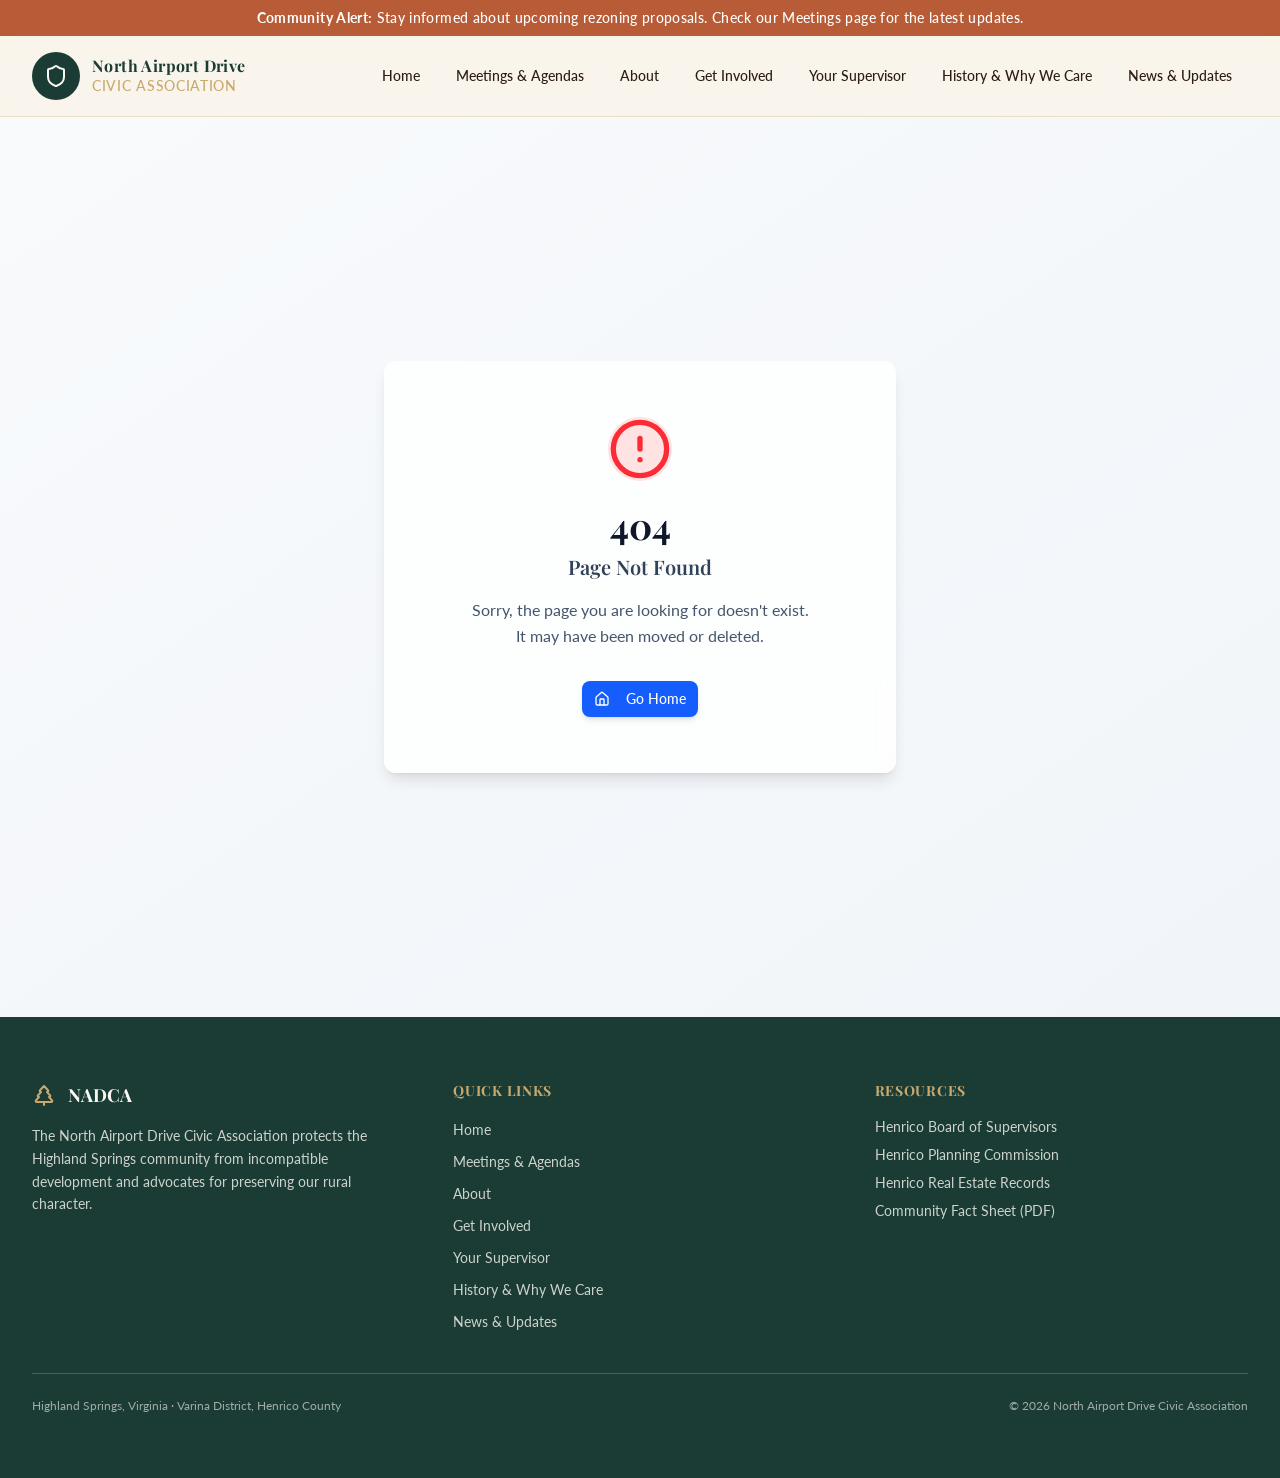
==== index.html @ dca9fa7f "2" ====
<!doctype html>
<html lang="en">

  <head>
    <meta charset="UTF-8" />
    <meta
      name="viewport"
      content="width=device-width, initial-scale=1.0, maximum-scale=1" />
    <title>North Airport Drive Civic Association</title>
    <link rel="preconnect" href="https://fonts.googleapis.com" />
    <link rel="preconnect" href="https://fonts.gstatic.com" crossorigin />
    <link href="https://fonts.googleapis.com/css2?family=Playfair+Display:wght@400;700;900&family=Lato:wght@300;400;700&display=swap" rel="stylesheet" />
    <script type="module" crossorigin src="/assets/index-CCdzCTUH.js"></script>
    <link rel="stylesheet" crossorigin href="/assets/index-BSHT3lUQ.css">
  </head>

  <body>
    <div id="root"></div>

  </body>

</html>
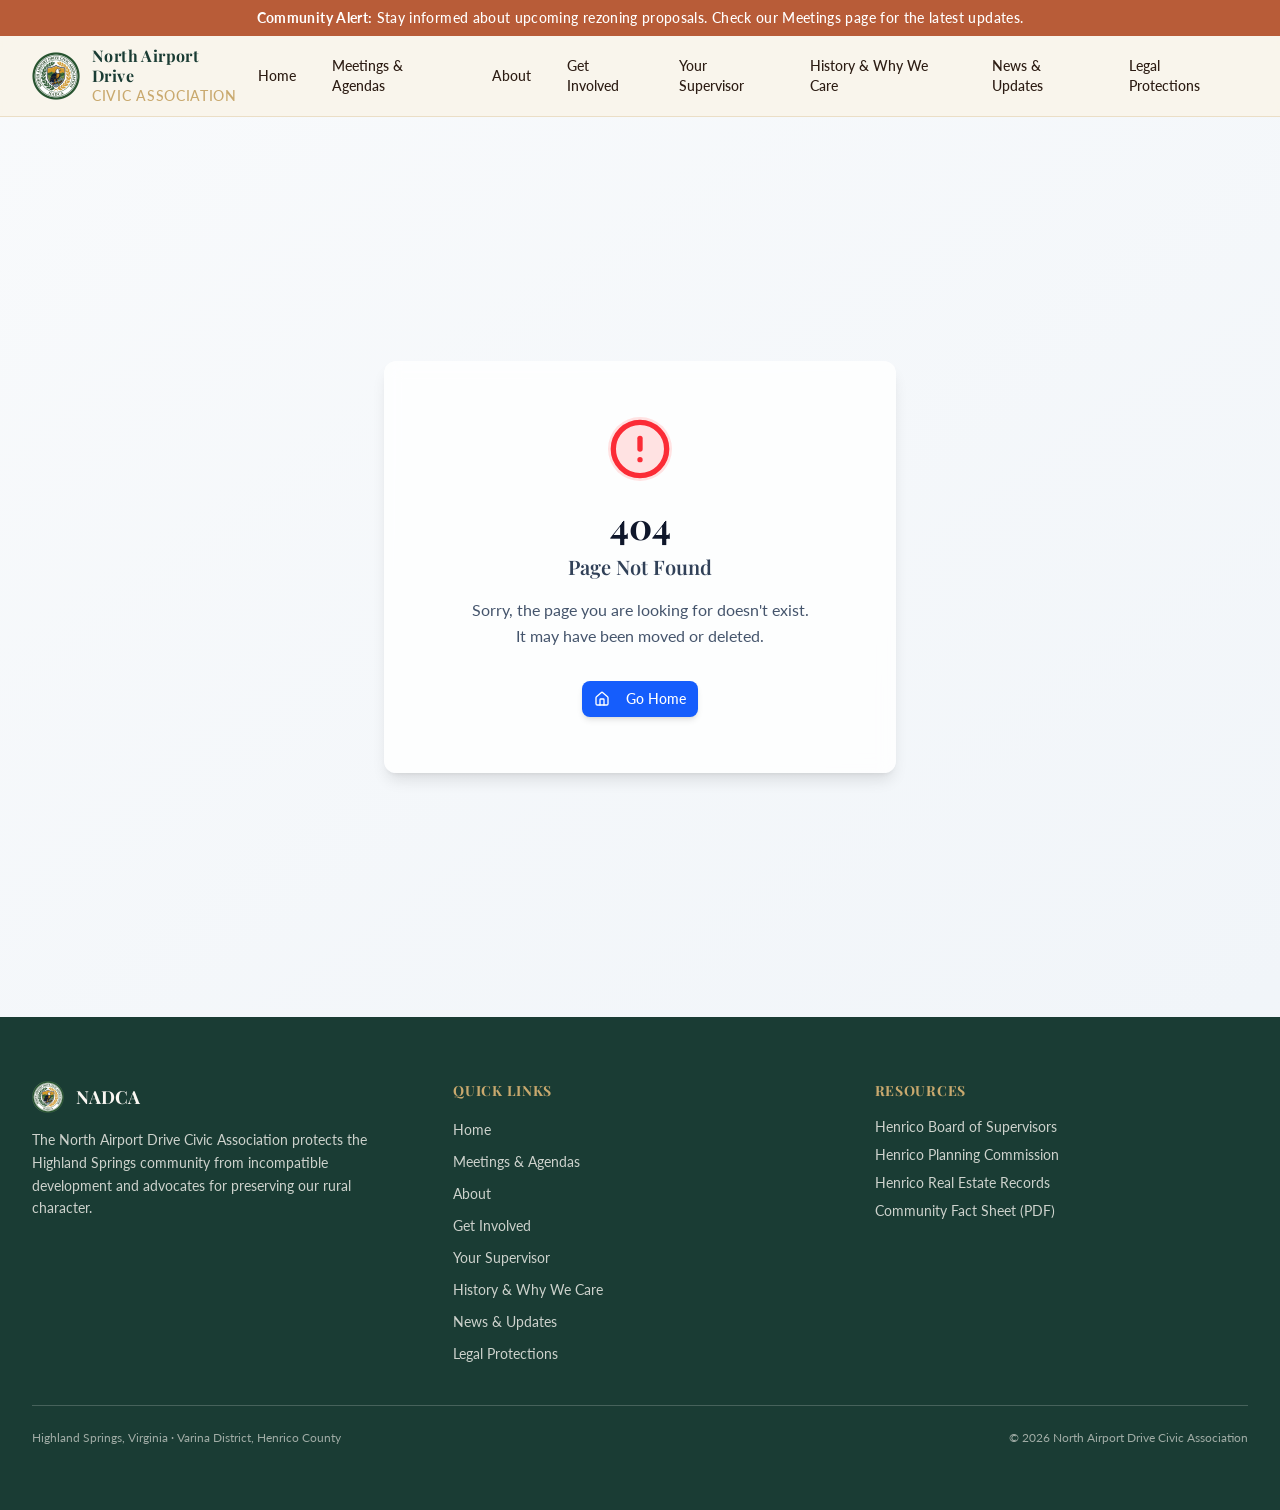
==== commit 5ef8b456: "2" ====
--- a/index.html
+++ b/index.html
@@ -7,11 +7,13 @@
       name="viewport"
       content="width=device-width, initial-scale=1.0, maximum-scale=1" />
     <title>North Airport Drive Civic Association</title>
+    <link rel="icon" type="image/x-icon" href="/favicon.ico" />
+    <link rel="apple-touch-icon" sizes="180x180" href="/apple-touch-icon.png" />
     <link rel="preconnect" href="https://fonts.googleapis.com" />
     <link rel="preconnect" href="https://fonts.gstatic.com" crossorigin />
     <link href="https://fonts.googleapis.com/css2?family=Playfair+Display:wght@400;700;900&family=Lato:wght@300;400;700&display=swap" rel="stylesheet" />
-    <script type="module" crossorigin src="/assets/index-CCdzCTUH.js"></script>
-    <link rel="stylesheet" crossorigin href="/assets/index-BSHT3lUQ.css">
+    <script type="module" crossorigin src="/assets/index-BU-8zUmI.js"></script>
+    <link rel="stylesheet" crossorigin href="/assets/index-CJYSp63c.css">
   </head>
 
   <body>
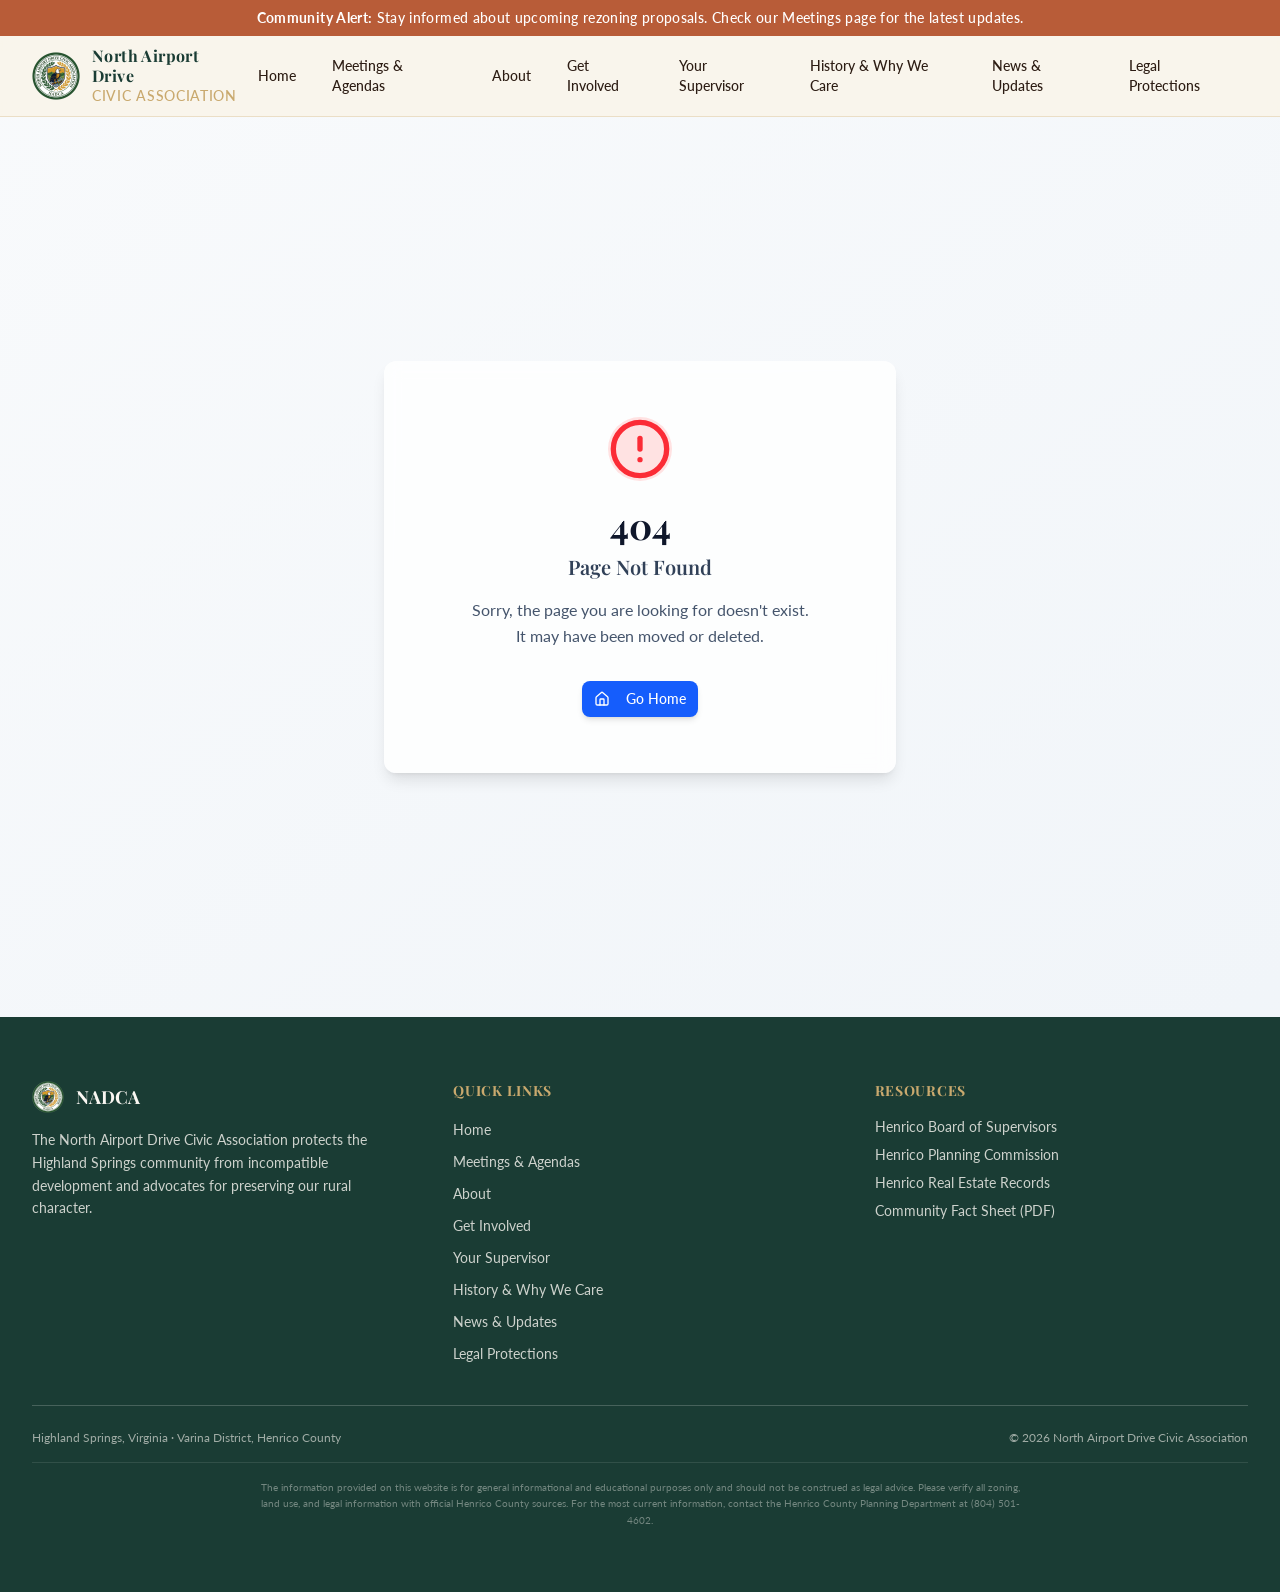
==== commit 10c58923: "3" ====
--- a/index.html
+++ b/index.html
@@ -12,8 +12,8 @@
     <link rel="preconnect" href="https://fonts.googleapis.com" />
     <link rel="preconnect" href="https://fonts.gstatic.com" crossorigin />
     <link href="https://fonts.googleapis.com/css2?family=Playfair+Display:wght@400;700;900&family=Lato:wght@300;400;700&display=swap" rel="stylesheet" />
-    <script type="module" crossorigin src="/assets/index-BU-8zUmI.js"></script>
-    <link rel="stylesheet" crossorigin href="/assets/index-CJYSp63c.css">
+    <script type="module" crossorigin src="/assets/index-DHBRJuXl.js"></script>
+    <link rel="stylesheet" crossorigin href="/assets/index-iOlB5VHy.css">
   </head>
 
   <body>
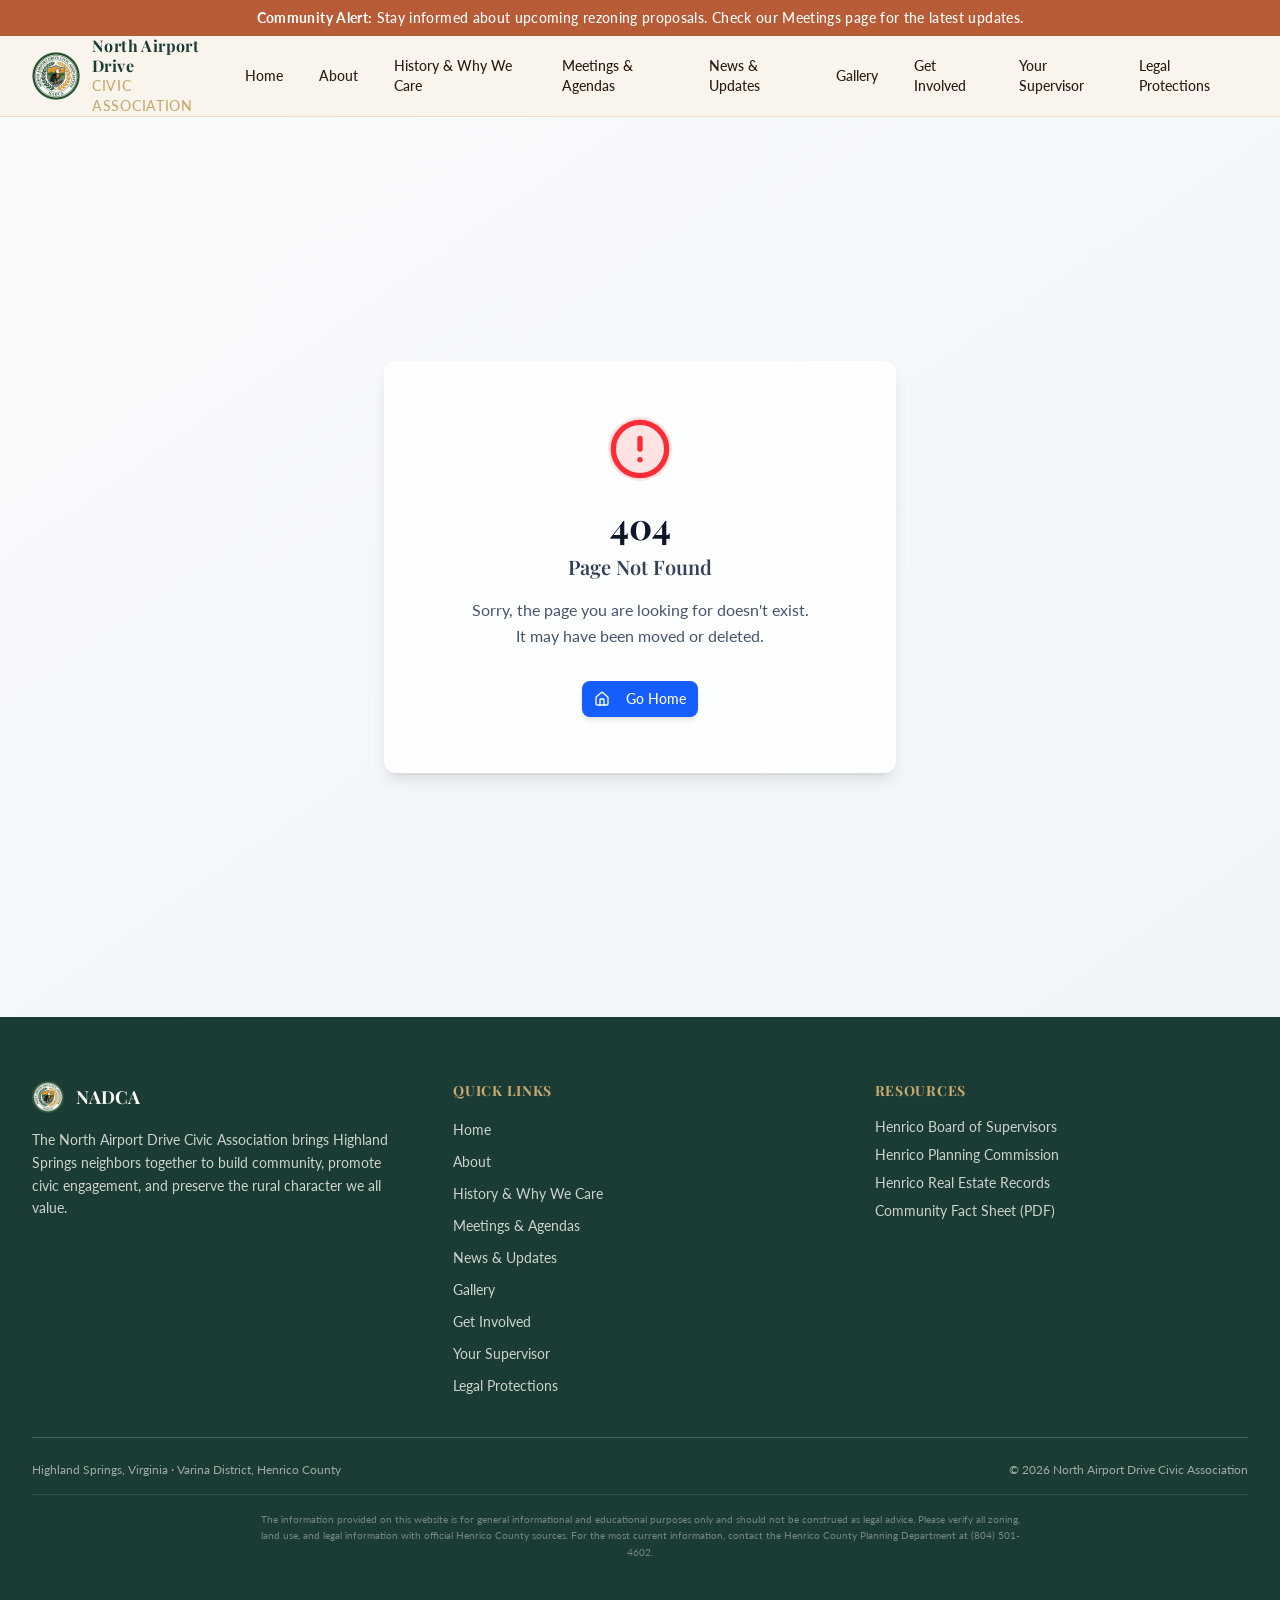
==== commit 11352601: "2" ====
--- a/index.html
+++ b/index.html
@@ -12,8 +12,8 @@
     <link rel="preconnect" href="https://fonts.googleapis.com" />
     <link rel="preconnect" href="https://fonts.gstatic.com" crossorigin />
     <link href="https://fonts.googleapis.com/css2?family=Playfair+Display:wght@400;700;900&family=Lato:wght@300;400;700&display=swap" rel="stylesheet" />
-    <script type="module" crossorigin src="/assets/index-DHBRJuXl.js"></script>
-    <link rel="stylesheet" crossorigin href="/assets/index-iOlB5VHy.css">
+    <script type="module" crossorigin src="/assets/index-Corue7c3.js"></script>
+    <link rel="stylesheet" crossorigin href="/assets/index-Bniq83EJ.css">
   </head>
 
   <body>
